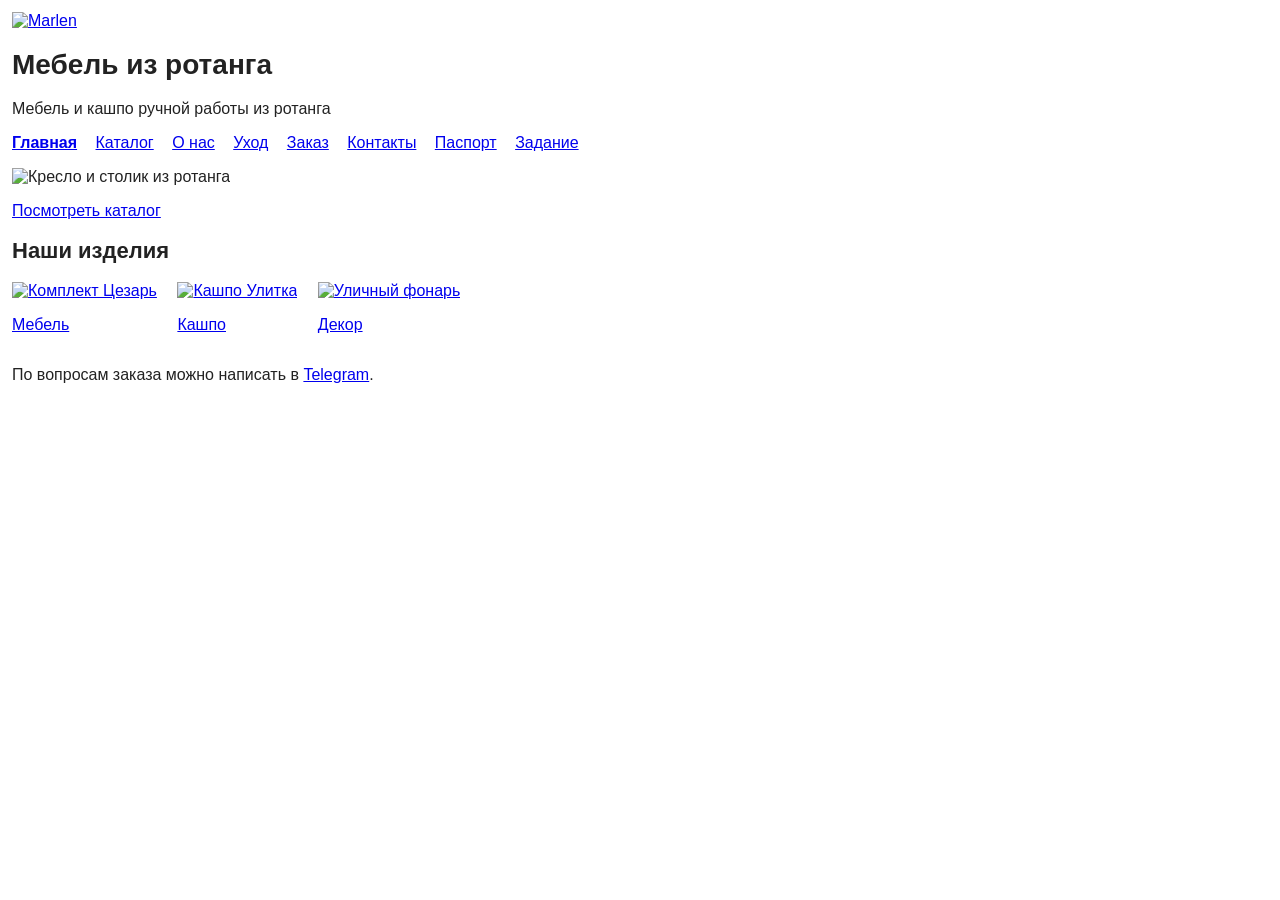
==== index.html @ 63df72b7 "Add files via upload" ====
<!DOCTYPE html>
<html lang="ru">
<head>
    <meta charset="UTF-8">
    <meta name="viewport" content="width=device-width, initial-scale=1.0">
    <title>Главная — Marlen</title>
    <link rel="stylesheet" href="style.css">
</head>
<body>
<header>
    <a href="index.html"><img src="images/logo.png" alt="Marlen" width="140"></a>
    <h1>Мебель из ротанга</h1>
    <p>Мебель и кашпо ручной работы из ротанга</p>
    <nav>
        <a href="index.html" class="current">Главная</a>
        <a href="catalog.html">Каталог</a>
        <a href="about.html">О нас</a>
        <a href="care.html">Уход</a>
        <a href="order.html">Заказ</a>
        <a href="contacts.html">Контакты</a>
        <a href="dom.html">Паспорт</a>
        <a href="task.html">Задание</a>
    </nav>
</header>
<main>
<p><img class="main-photo" src="images/venetsiya.jpg" alt="Кресло и столик из ротанга"></p>
<p><a href="catalog.html">Посмотреть каталог</a></p>
<h2>Наши изделия</h2>
<div class="home-items">
    <div><a href="catalog.html#furniture"><img src="images/tsezar.jpg" alt="Комплект Цезарь"><p>Мебель</p></a></div>
    <div><a href="catalog.html#planters"><img src="images/ulitka.jpg" alt="Кашпо Улитка"><p>Кашпо</p></a></div>
    <div><a href="catalog.html#decor"><img src="images/fonar.jpg" alt="Уличный фонарь"><p>Декор</p></a></div>
</div>
<p>По вопросам заказа можно написать в <a href="https://t.me/MarinaRotan" target="_blank" rel="noopener noreferrer">Telegram</a>.</p>
</main>
</body>
</html>
---- style.css ----
body {
    font-family: Arial, sans-serif;
    font-size: 16px;
    margin: 12px;
    color: #222;
    background: white;
}

h1 {
    font-size: 28px;
}

h2 {
    font-size: 22px;
}

h3 {
    font-size: 18px;
}

header img {
    width: 175px;
    height: auto;
}

nav {
    margin: 15px 0;
}

nav a {
    margin-right: 14px;
}

nav .current {
    font-weight: bold;
}

.main-photo {
    width: 600px;
    max-width: 100%;
    height: auto;
}

.middle-photo {
    width: 450px;
    max-width: 100%;
    height: auto;
}

.home-items > div {
    display: inline-block;
    vertical-align: top;
    margin-right: 16px;
}

.home-items img {
    width: 170px;
    height: auto;
}

.catalog-item {
    display: flex;
    gap: 20px;
    margin: 20px 0;
}

.catalog-item img {
    width: 180px;
    height: auto;
}

.catalog-item h3 {
    margin-top: 0;
}

table {
    border-collapse: collapse;
    background-image: url("images/pletenie.jpg");
}

th, td {
    border: 1px solid #888;
    padding: 8px;
    background-color: rgba(255, 255, 255, 0.94);
}

td img {
    width: 90px;
    height: auto;
}

input, button {
    font-family: Arial, sans-serif;
    font-size: 16px;
}

input[type="text"], input[type="number"], input[type="email"], input[type="tel"], input[type="date"] {
    padding: 4px;
}

.passport {
    display: flex;
    gap: 10px;
    flex-wrap: wrap;
}

.passport-page {
    border: 1px solid #888;
    padding: 12px;
    width: 290px;
}

#result {
    white-space: pre-line;
}

@media (max-width: 540px) {
    .catalog-item {
        display: block;
    }
    .catalog-item img {
        max-width: 100%;
    }
}

.passport-page {
    min-height: 270px;
    background: #f7f4ed;
}

.passport-page p {
    margin: 15px 0;
}

details {
    margin-top: 28px;
}

summary {
    cursor: pointer;
}
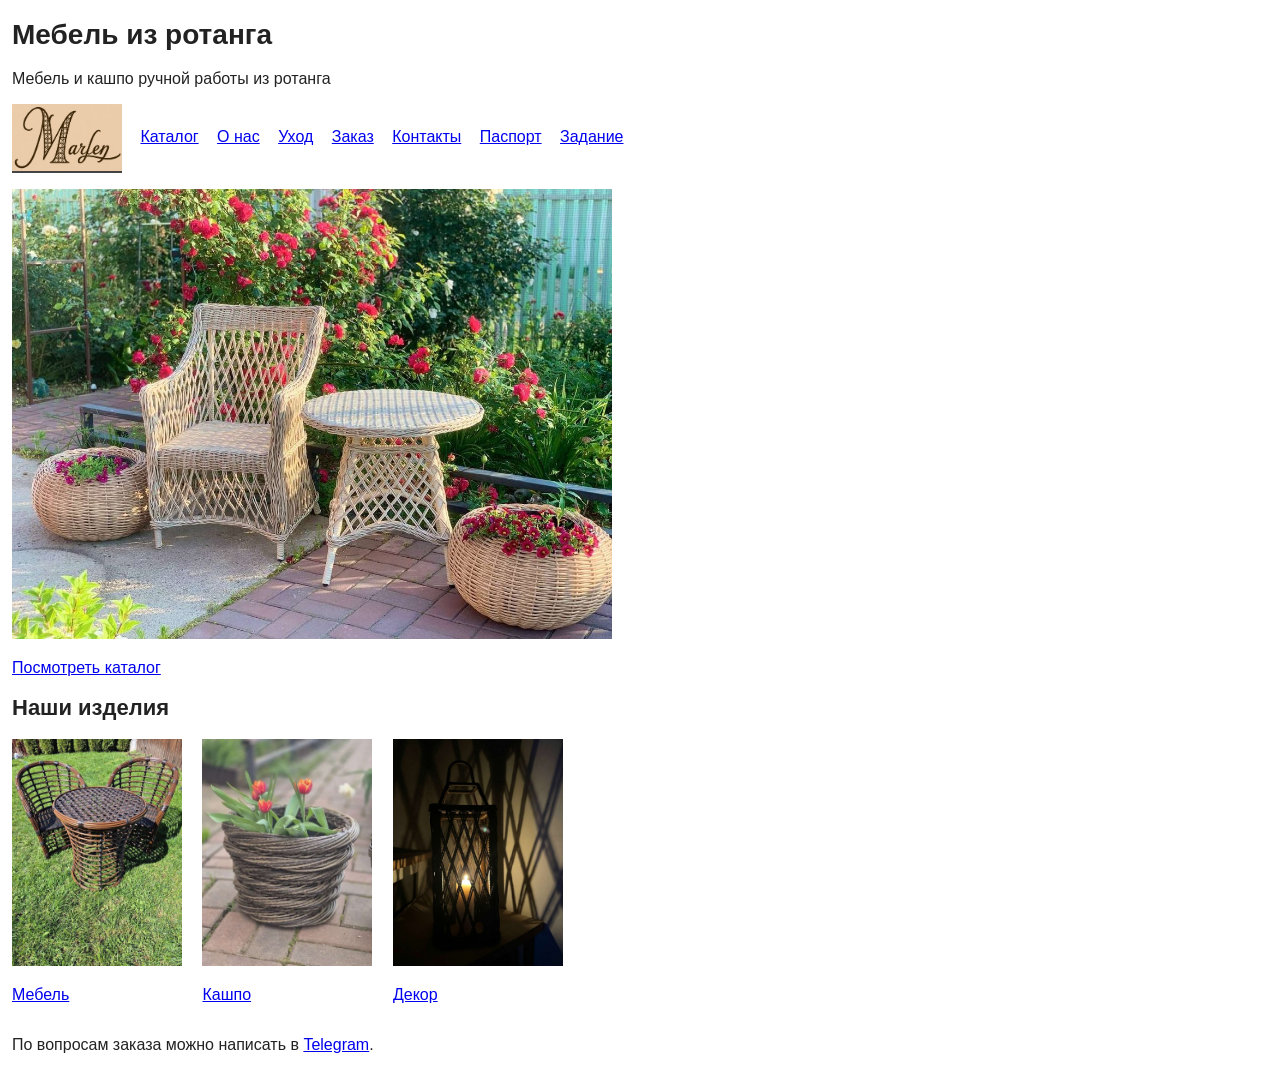
==== commit 80b2225c: "Add files via upload" ====
--- a/index.html
+++ b/index.html
@@ -8,11 +8,10 @@
 </head>
 <body>
 <header>
-    <a href="index.html"><img src="images/logo.png" alt="Marlen" width="140"></a>
     <h1>Мебель из ротанга</h1>
     <p>Мебель и кашпо ручной работы из ротанга</p>
     <nav>
-        <a href="index.html" class="current">Главная</a>
+        <a href="index.html" class="nav-logo current"><img src="images/logo.png" alt="Главная — Marlen"></a>
         <a href="catalog.html">Каталог</a>
         <a href="about.html">О нас</a>
         <a href="care.html">Уход</a>
--- a/style.css
+++ b/style.css
@@ -16,11 +16,6 @@
 
 h3 {
     font-size: 18px;
-}
-
-header img {
-    width: 175px;
-    height: auto;
 }
 
 nav {
@@ -139,3 +134,18 @@
 summary {
     cursor: pointer;
 }
+
+nav .nav-logo {
+    display: inline-block;
+    vertical-align: middle;
+}
+
+nav .nav-logo img {
+    width: 110px;
+    height: auto;
+    vertical-align: middle;
+}
+
+nav .nav-logo.current img {
+    border-bottom: 2px solid #444;
+}
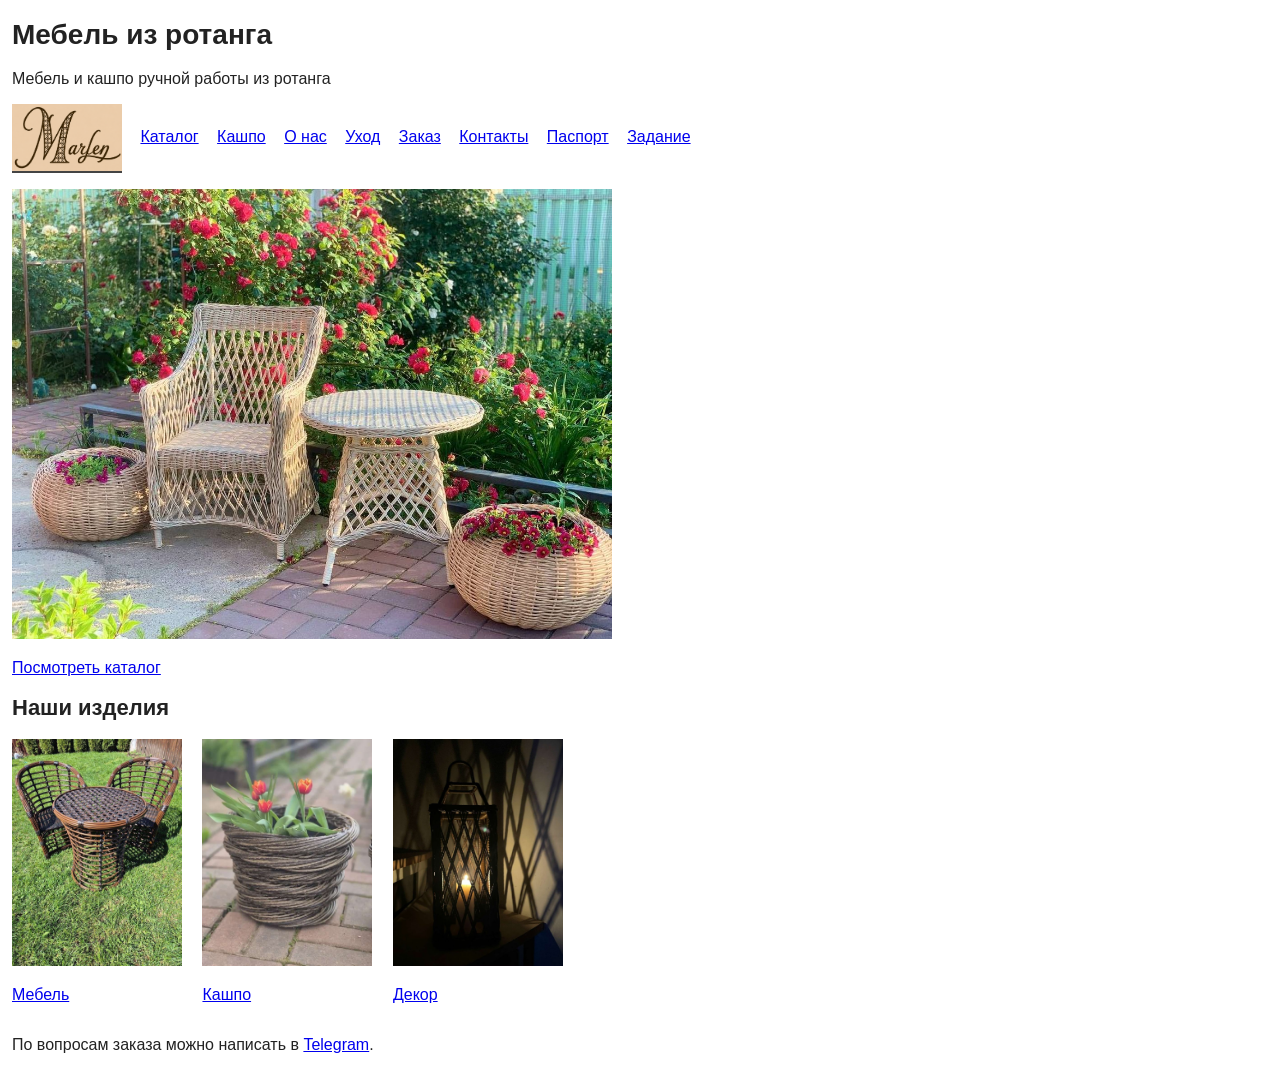
==== commit fc97c05f: "Update index.html" ====
--- a/index.html
+++ b/index.html
@@ -13,6 +13,7 @@
     <nav>
         <a href="index.html" class="nav-logo current"><img src="images/logo.png" alt="Главная — Marlen"></a>
         <a href="catalog.html">Каталог</a>
+        <a href="catalog.html#planters">Кашпо</a>
         <a href="about.html">О нас</a>
         <a href="care.html">Уход</a>
         <a href="order.html">Заказ</a>
